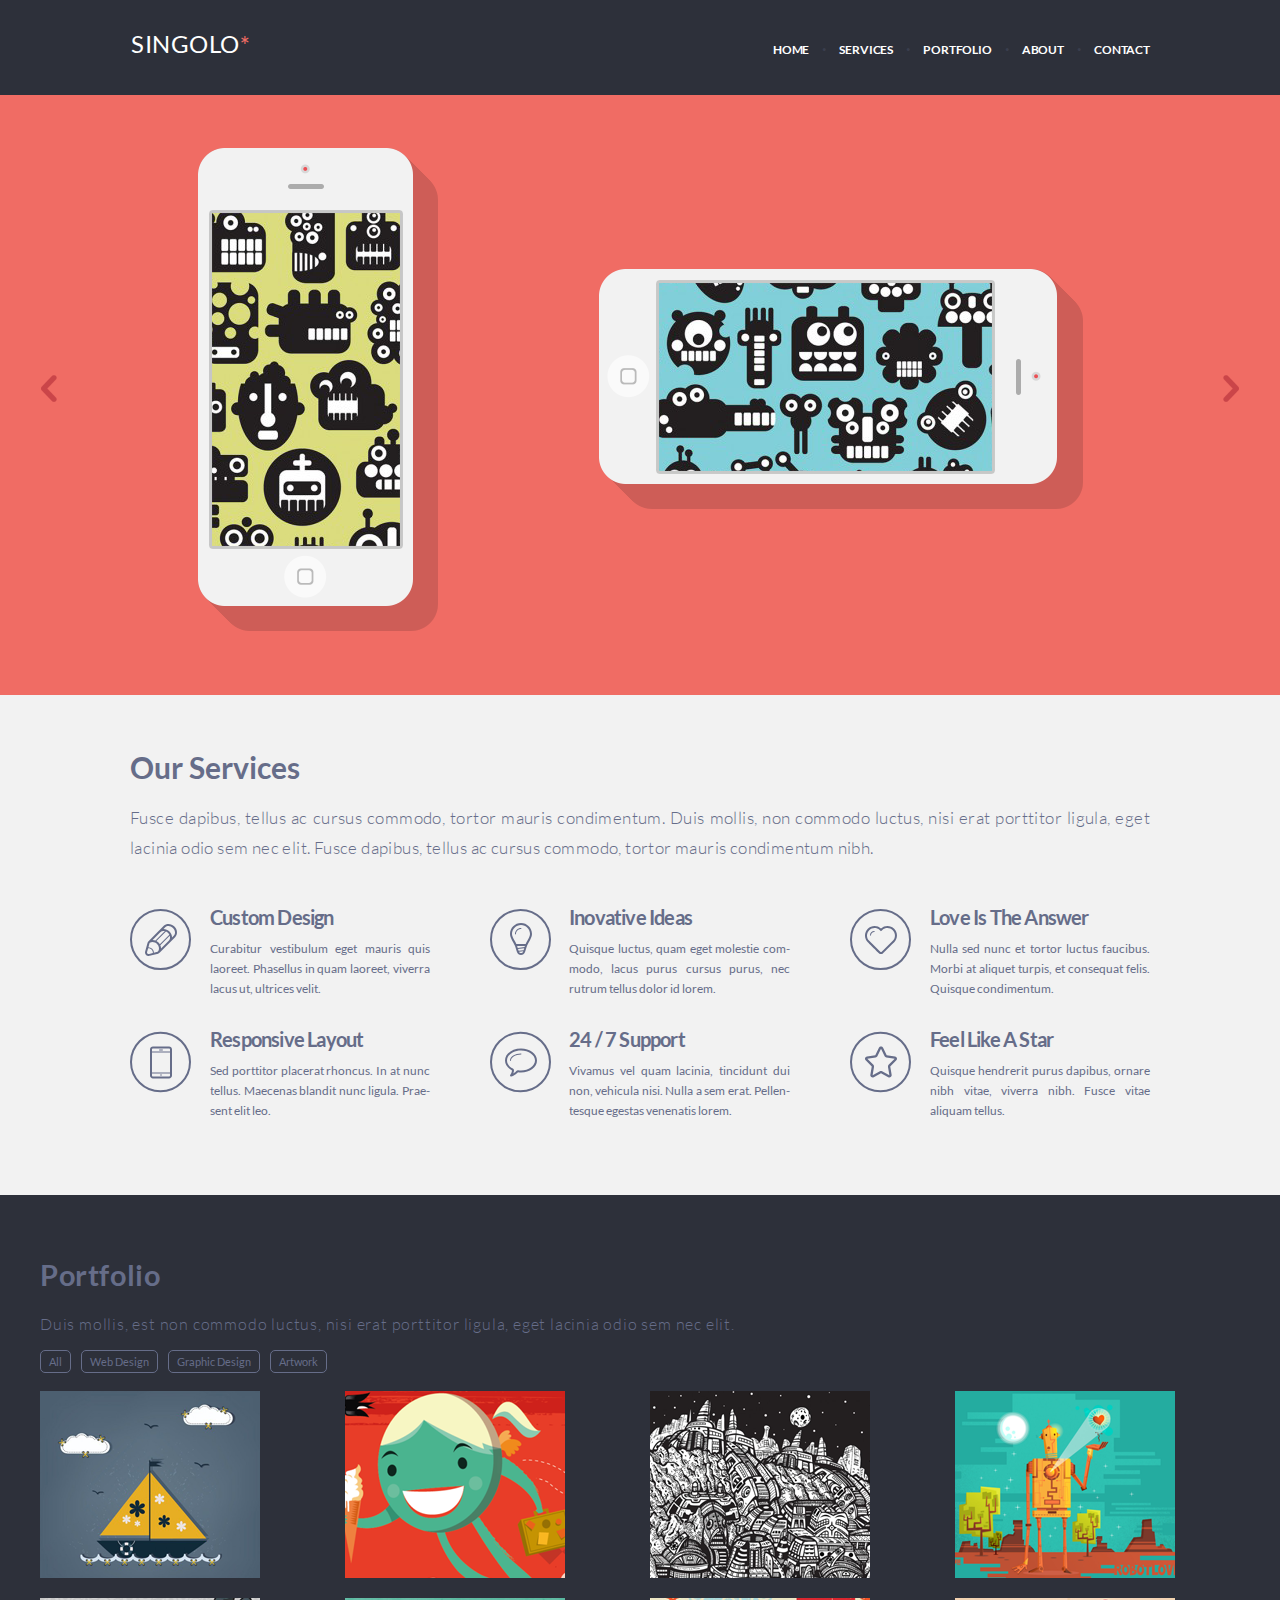
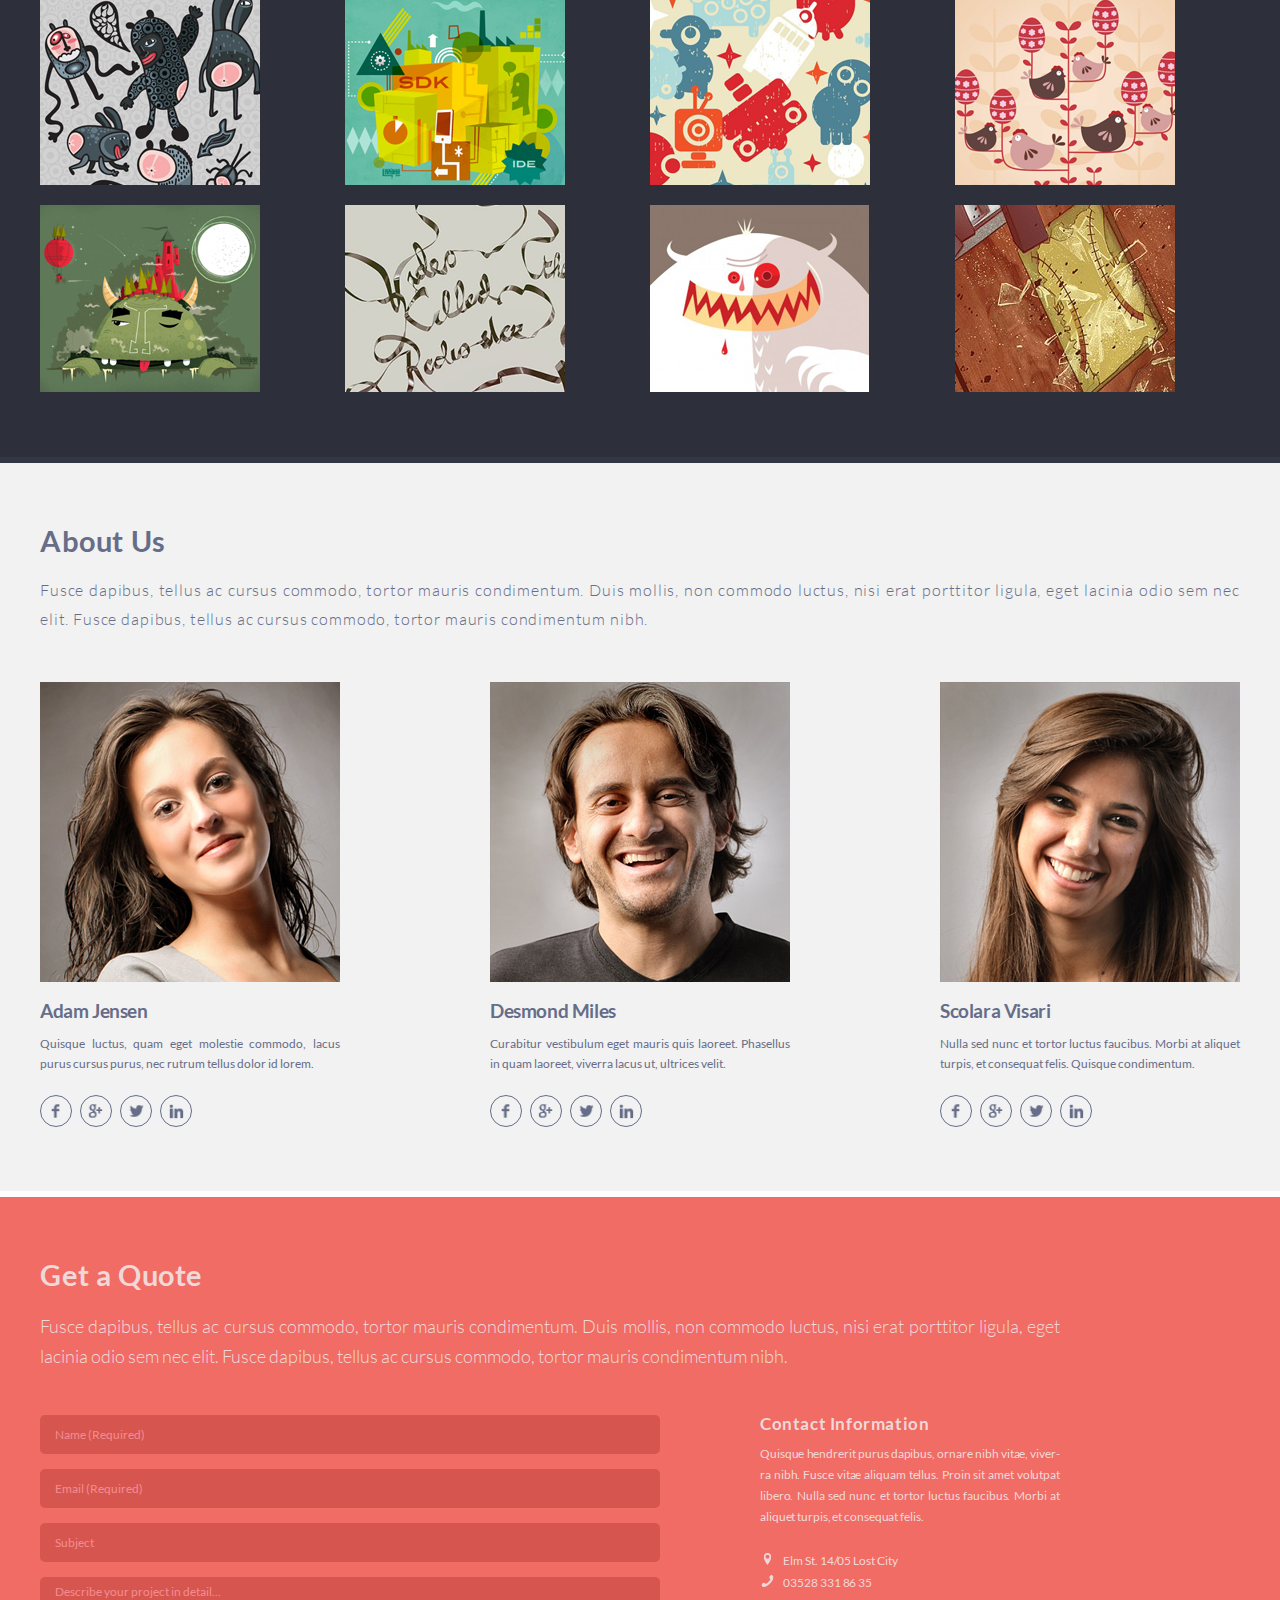
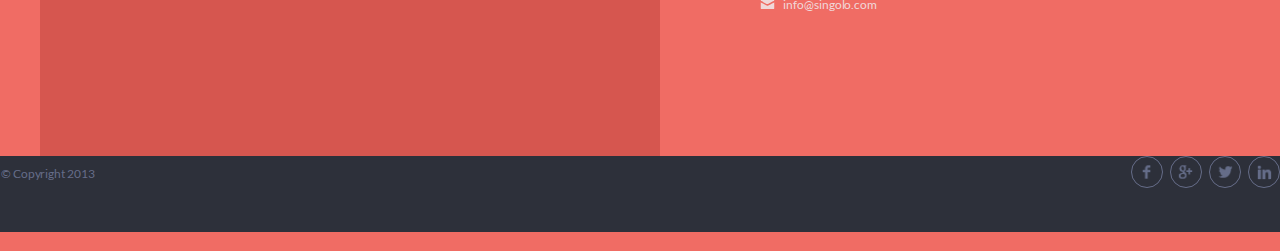
==== index.html @ b9f08bf6 "feat: combine all html and css files" ====
<!DOCTYPE html>
<html>
<head>
    <title>Singolo. Part 1</title>
    <link href="style.css" rel="stylesheet">
    <link href="fonts.css" rel="stylesheet">
</head>
<body>
<header class="header">
    <div class="wrapper">
        <h1 class="logo">Singolo<span>*</span></h1>
        <nav class="header__navigation">
            <ul class="menu">
                <li class="menu__item"><a href="#">home</a></li>
                <li class="menu__item"><a href="#">services</a></li>
                <li class="menu__item"><a href="#">portfolio</a></li>
                <li class="menu__item"><a href="#">about</a></li>
                <li class="menu__item"><a href="#">contact</a></li>
            </ul>
        </nav>
    </div>
</header>
<main class="main">
    <section class="slider">
        <div class="wrapper">
            <a href="#" class="arrow arrow_prev"></a>
            <img src="assets/images/vertical_phone.png" alt="Vertical phone" class="phone vertical">
            <img src="assets/images/horizontal_phone.png" alt="Horizontal phone" class="phone horizontal">
            <a href="#" class="arrow"></a>
        </div>
    </section>
    <section class="our-services">
        <div class="wrapper">
            <h1 class="our-services__header">
                our services
            </h1>
            <p class="our-services__description">
                Fusce dapibus, tellus ac cursus commodo, tortor mauris condimentum. Duis mollis, non commodo luctus,
                nisi
                erat porttitor ligula, eget lacinia odio sem nec elit. Fusce dapibus, tellus ac cursus commodo, tortor
                mauris condimentum nibh.
            </p>
            <div class="cards">
                <div class="layout-columns layout-columns_first-services">
                    <div class="card">
                        <img src="assets/images/pen.svg" alt="Pen" class="card__img">
                        <div class="card__text">
                            <h2 class="card__header">custom design</h2>
                            <p class="card__description">
                                Curabitur vestibulum eget mauris quis laoreet. Phasellus in quam laoreet, viverra lacus
                                ut, ultrices
                                velit.
                            </p>
                        </div>
                    </div>
                    <div class="card">
                        <img src="assets/images/lightbulb.svg" alt="Light Bulb" class="card__img">
                        <div class="card__text">
                            <h2 class="card__header">inovative ideas</h2>
                            <p class="card__description">
                                Quisque luctus, quam eget molestie com&shy;modo, lacus purus cursus purus, nec rutrum
                                tellus dolor id
                                lorem.
                            </p>
                        </div>
                    </div>
                    <div class="card">
                        <img src="assets/images/heart.svg" alt="Heart" class="card__img">
                        <div class="card__text">
                            <h2 class="card__header">love is the answer</h2>
                            <p class="card__description">
                                Nulla sed nunc et tortor luctus faucibus. Morbi at aliquet turpis, et consequat felis.
                                Quisque
                                condimentum.
                            </p>
                        </div>
                    </div>
                </div>
                <div class="layout-columns">
                    <div class="card">
                        <img src="assets/images/phone.svg" alt="Phone" class="card__img">
                        <div class="card__text">
                            <h2 class="card__header">responsive layout</h2>
                            <p class="card__description">
                                Sed porttitor placerat rhoncus. In at nunc tellus. Maecenas blandit nunc ligula. Prae&shy;
                                sent elit leo.
                            </p>
                        </div>
                    </div>
                    <div class="card">
                        <img src="assets/images/bubble.svg" alt="Bubble" class="card__img">
                        <div class="card__text">
                            <h2 class="card__header">24 / 7 support</h2>
                            <p class="card__description">
                                Vivamus vel quam lacinia, tincidunt dui non, vehicula nisi. Nulla a sem erat.
                                Pellen&shy;tesque egestas venenatis lorem.
                            </p>
                        </div>
                    </div>
                    <div class="card">
                        <img src="assets/images/star.svg" alt="Star" class="card__img">
                        <div class="card__text">
                            <h2 class="card__header">feel like a star</h2>
                            <p class="card__description">
                                Quisque hendrerit purus dapibus, ornare nibh vitae, viverra nibh. Fusce vitae
                                aliquam tellus.
                            </p>
                        </div>
                    </div>
                </div>
            </div>
        </div>
    </section>
    <section class="portfolio">
        <div class="wrapper">
            <h2 class="portfolio__header">
                portfolio
            </h2>
            <p class="portfolio__description">
                Duis mollis, est non commodo luctus, nisi erat porttitor ligula, eget lacinia odio sem nec elit.
            </p>
            <div class="portfolio__tags">
                <span class="tag">all</span>
                <span class="tag">web design</span>
                <span class="tag">graphic design</span>
                <span class="tag">artwork</span>
            </div>
            <div class="portfolio__image-rows">
                <img src="assets/images/ship.png" alt="Ship">
                <img src="assets/images/girl.png" alt="Girl">
                <img src="assets/images/city.png" alt="City">
                <img src="assets/images/robot.png" alt="Robot">
                <img src="assets/images/rabbits.png" alt="Rabbits">
                <img src="assets/images/ide.png" alt="IDE">
                <img src="assets/images/abstract.png" alt="Abstract">
                <img src="assets/images/hens.png" alt="Hens">
                <img src="assets/images/monster.png" alt="Monster">
                <img src="assets/images/words.png" alt="Words">
                <img src="assets/images/monster-with-teeth.png" alt="Monster with teeth">
                <img src="assets/images/window.png" alt="Window">
            </div>
        </div>
    </section>
    <section class="about-us">
        <div class="wrapper">
            <h2 class="about-us__header">
                about us
            </h2>
            <p class="about-us__description">
                Fusce dapibus, tellus ac cursus commodo, tortor mauris condimentum. Duis mollis, non commodo luctus,
                nisi erat porttitor ligula, eget lacinia odio sem nec elit. Fusce dapibus, tellus ac cursus commodo,
                tortor mauris condimentum nibh.
            </p>
            <div class="layout-columns layout-columns_about">
                <div class="card-person">
                    <img src="assets/images/face1.png" alt="Face">
                    <h3 class="card-person__name">
                        Adam Jensen
                    </h3>
                    <p class="card-person__description">
                        Quisque luctus, quam eget molestie commodo, lacus purus cursus purus, nec rutrum tellus dolor
                        id lorem.
                    </p>
                    <div class="social-networks">
                        <img src="assets/images/facebook.svg" alt="Facebook" class="social-networks__icon">
                        <img src="assets/images/google+.svg" alt="Google+" class="social-networks__icon">
                        <img src="assets/images/twitter.svg" alt="Twitter" class="social-networks__icon">
                        <img src="assets/images/linkedin.svg" alt="Linkedin" class="social-networks__icon">
                    </div>
                </div>
                <div class="card-person">
                    <img src="assets/images/face2.png" alt="Face">
                    <h3 class="card-person__name">
                        Desmond Miles
                    </h3>
                    <p class="card-person__description">
                        Curabitur vestibulum eget mauris quis laoreet. Phasellus in quam laoreet, viverra lacus
                        ut, ultrices velit.
                    </p>
                    <div class="social-networks">
                        <img src="assets/images/facebook.svg" alt="Facebook" class="social-networks__icon">
                        <img src="assets/images/google+.svg" alt="Google+" class="social-networks__icon">
                        <img src="assets/images/twitter.svg" alt="Twitter" class="social-networks__icon">
                        <img src="assets/images/linkedin.svg" alt="Linkedin" class="social-networks__icon">
                    </div>
                </div>
                <div class="card-person">
                    <img src="assets/images/face3.png" alt="Face">
                    <h3 class="card-person__name">
                        Scolara Visari
                    </h3>
                    <p class="card-person__description">
                        Nulla sed nunc et tortor luctus faucibus. Morbi at aliquet turpis, et consequat felis.
                        Quisque condimentum.
                    </p>
                    <div class="social-networks">
                        <img src="assets/images/facebook.svg" alt="Facebook" class="social-networks__icon">
                        <img src="assets/images/google+.svg" alt="Google+" class="social-networks__icon">
                        <img src="assets/images/twitter.svg" alt="Twitter" class="social-networks__icon">
                        <img src="assets/images/linkedin.svg" alt="Linkedin" class="social-networks__icon">
                    </div>
                </div>
            </div>
        </div>
    </section>

    <section class="get-a-quote">
        <div class="wrapper">
            <h2 class="get-a-quote__header">Get a Quote</h2>
            <p class="get-a-quote__description">
                Fusce dapibus, tellus ac cursus commodo, tortor mauris condimentum. Duis mollis, non commodo luctus,
                nisi erat porttitor ligula, eget lacinia odio sem nec elit. Fusce dapibus, tellus ac cursus commodo,
                tortor mauris condimentum nibh.
            </p>
            <div class="get-a-quote__content">
                <form class="get-a-quote__form" action="" method="get">
                    <input type="text" name="name" placeholder="Name (Required)" class="get-a-quote__input" required>
                    <input type="email" name="email" placeholder="Email (Required)" class="get-a-quote__input" required>
                    <input type="text" name="subject" placeholder="Subject" class="get-a-quote__input">
                    <textarea placeholder="Describe your project in detail..." rows="10" name="description"
                              class="get-a-quote__input get-a-quote_textarea"></textarea>
                </form>
                <section class="contact-information">
                    <h3 class="contact-information__header">
                        contact information
                    </h3>
                    <p class="contact-information__description">
                        Quisque hendrerit purus dapibus, ornare nibh vitae, viver&shy;ra nibh. Fusce vitae aliquam
                        tellus.
                        Proin sit amet volutpat libero. Nulla sed nunc et tortor luctus faucibus. Morbi at aliquet
                        turpis, et consequat felis.
                    </p>
                    <div class="contact-information__contacts">
                        <div class="contact">
                            <img src="assets/images/location.svg" alt="Location" height="12px" class="contact__icon">
                            <span class="contact__info">Elm St. 14/05 Lost City</span>
                        </div>
                        <div class="contact">
                            <img src="assets/images/phone_pink.svg" alt="Phone" height="12px" class="contact__icon">
                            <span class="contact__info">03528 331 86 35</span>
                        </div>
                        <div class="contact">
                            <img src="assets/images/mail.svg" alt="Mail" height="9px" class="contact__icon">
                            <span class="contact__info">info@singolo.com</span>
                        </div>
                    </div>
                </section>
            </div>
        </div>
    </section>
</main>
<footer class="footer">
    <div class="wrapper">
        <span class="footer__label">
            &copy; Copyright 2013
        </span>
        <div class="social-networks">
            <img src="assets/images/facebook.svg" alt="Facebook" class="social-networks__icon">
            <img src="assets/images/google+.svg" alt="Google+" class="social-networks__icon">
            <img src="assets/images/twitter.svg" alt="Twitter" class="social-networks__icon">
            <img src="assets/images/linkedin.svg" alt="Linkedin" class="social-networks__icon">
        </div>
    </div>
</footer>
</body>
</html>
---- style.css ----
html {
    font-size: 10px;
}

body {
    font-size: 1.6rem;
    font-family: 'Lato', sans-serif;
    margin: 0;
}

.header {
    position: absolute;
    display: flex;
    justify-content: center;
    width: 100%;
    top: 0;
    left: 0;
    background-color: #2d303a;
    font-weight: 700;
}

.header > .wrapper {
    width: 1020px;
    display: flex;
    flex-direction: row;
    justify-content: space-between;
    height: 95px;
    padding: 0 39px;
    letter-spacing: -0.015rem;
}

.header__navigation, .logo {
    display: flex;
    align-items: center;
    text-transform: uppercase;
    color: white;
}

.logo {
    font-weight: 500;
    font-size: 2.35rem;
    margin-bottom: 22px;
    margin-left: 1px;
    letter-spacing: 0.05rem;
}

.logo > span {
    color: #f06c64;
}

.menu {
    display: flex;
    flex-direction: row;
}

.menu__item {
    list-style-type: none;
    margin: 3px 0 0 30px;
    font-size: 1.2rem;
}

.menu__item:not(:first-child)::before {
    content: ".";
    position: absolute;
    bottom: 40px;
    font-size: 2rem;
    margin-left: -17px;
    color: #3a3e4d;
}

.menu__item > a {
    color: white;
    text-decoration: none;
}

.menu__item > a:hover {
    color: #f06c64;
}

.main {
    position: relative;
    top: 95px;
}

.slider {
    display: flex;
    align-items: center;
    height: 600px;
    background-color: #f06c64;
}

.slider > .wrapper {
    display: flex;
    justify-content: space-between;
    align-items: center;
    padding: 0 3rem;
    width: 100%;
}

.arrow {
    background: url('assets/images/right.png') no-repeat transparent;
    height: 4rem;
    width: 2.7rem;
    border: none;
}

.arrow:hover {
    filter: grayscale(60%);
}

.phone {
    margin-bottom: 12px;
}

.horizontal {
    margin-left: 22px;
}

.vertical {
    margin-left: 1px;
}

.arrow_prev {
    transform: rotateY(180deg);
}

.our-services {
    display: flex;
    justify-content: center;
    background-color: #f2f2f2;
    height: 500px;
}

.our-services > .wrapper {
    width: 1020px;
    padding: 34px 40px;
    color: #666d89;
}

.our-services__header {
    font-size: 3rem;
    text-transform: capitalize;
    margin-bottom: 18px;
}

.our-services__description {
    font-weight: 300;
    font-size: 1.7rem;
    letter-spacing: 0.04rem;
    line-height: 3rem;
    text-align: justify;
}

.layout-columns {
    display: flex;
    flex-direction: row;
    justify-content: space-between;
}

.layout-columns_first-services {
    margin-top: 2.5rem;
}

.card {
    display: flex;
    flex-direction: row;
    width: 300px;
}

.card__img {
    margin: 0 15px 20px 0;
}

.card__header {
    font-size: 2rem;
    text-transform: capitalize;
    letter-spacing: -0.08rem;
    margin: 16.6px 0 10px 3px;
}

.card__description {
    font-size: 1.2rem;
    line-height: 2rem;
    text-align: justify;
    margin: 10px 0 12px 3px;
}

.portfolio {
    background-color: #2d303a;
    color: #666d89;
    height: 862px;
    border-bottom: 6px solid #323746;
}

.portfolio > .wrapper, .about-us > .wrapper {
    padding: 42px 40px;
}

.portfolio__header {
    text-transform: capitalize;
    margin: 20px 0;
    letter-spacing: 0.06rem;
    font-size: 2.9rem;
}

.portfolio__description {
    margin-top: 22px;
    font-weight: 200;
    letter-spacing: 0.08rem;
}

.portfolio__tags {
    margin-bottom: 22px;
}

.tag {
    border: 0.1rem solid #666d89;
    border-radius: 5px;
    font-size: 1.1rem;
    text-transform: capitalize;
    padding: 4px 8px;
    margin-right: 7px;
    letter-spacing: 0.001rem;
    cursor: pointer;
}

.tag:hover {
    color: white;
}

.portfolio__image-rows {
    display: grid;
    grid-template-columns: 1fr 1fr 1fr 1fr;
    grid-gap: 20px;
}

.portfolio__image-rows > img:nth-child(n+13) {
    display: none;
}

.about-us {
    background-color: #f2f2f2;
    color: #666d89;
    height: 728px;
    border-bottom: 6px solid white;
}

.about-us__header {
    text-transform: capitalize;
    margin: 18px 0;
    letter-spacing: 0.06rem;
    font-size: 2.9rem;

}

.about-us__description {
    font-weight: 300;
    letter-spacing: 0.085rem;
    text-align: justify;
    line-height: 2.9rem;
}

.layout-columns_about {
    margin-top: 48px;
}

.card-person {
    max-width: 300px;
}

.card-person__name {
    margin-top: 15px;
    margin-bottom: 0;
    letter-spacing: -0.4px;
    white-space: nowrap;
    text-overflow: ellipsis;
    overflow: auto;
}

.card-person__description {
    font-size: 1.2rem;
    line-height: 2rem;
    text-align: justify;
    margin-bottom: 21px;
}

.social-networks__icon:not(:first-child) {
    margin-left: 5px;
}

.social-networks__icon {
    height: 20px;
    width: 20px;
    border: 1px solid #666d89;
    border-radius: 50%;
    padding: 5px;
    cursor: pointer;
}

.social-networks__icon:hover {
    color: white;
}

.get-a-quote {
    background-color: #f06c64;
    height: 534px;
    padding: 60px 0;
    color: #f0d8d9;
}

.get-a-quote > .wrapper {
    max-width: 1020px;
    margin: 0 40px;
    height: 100%;
}

.get-a-quote__header {
    margin-top: 0;
    margin-bottom: 19px;
    font-size: 2.9rem;
    letter-spacing: 0.05rem;
}

.get-a-quote__description {
    text-align: justify;
    font-weight: 300;
    line-height: 3rem;
    font-size: 1.8rem;
    margin-bottom: 44px;
}

.get-a-quote__content {
    display: flex;
    justify-content: space-between;
}

.get-a-quote__form {
    display: flex;
    flex-direction: column;
}

.get-a-quote__input {
    font-family: "Lato", sans-serif;
    width: 590px;
    height: 25px;
    background-color: #d6564f;
    border: 5px solid #d6564f;
    border-radius: 5px;
    margin-bottom: 15px;
    font-size: 1.2rem;
    padding: 2px 10px;
}

.get-a-quote__input::placeholder {
    color: #f48c8f;
}

.get-a-quote_textarea {
    height: 18.7rem;
    resize: none;
}

.contact-information__header {
    text-transform: capitalize;
    font-size: 1.7rem;
    line-height: 1.8rem;
    margin: 0;
    letter-spacing: 0.6px;
}

.contact-information__description {
    text-align: justify;
    font-weight: 400;
    width: 300px;
    font-size: 1.2rem;
    line-height: 2.1rem;
    letter-spacing: -0.1px;
    margin-top: 10px;
    margin-bottom: 22px;
}

.contact__info {
    font-weight: 400;
    font-size: 1.2rem;
    line-height: 2.1rem;
    margin-left: 5px;
    letter-spacing: -0.05px;
}

.contact__icon {
    width: 15px;
}

.footer {
    position: relative;
    height: 76px;
    background-color: #2d303a;
    bottom: 0;
}

.footer > .wrapper {
    display: flex;
    justify-content: space-between;
    align-items: center;
    color: #666d89;
    font-size: 1.2rem;
}

.footer__label {
    letter-spacing: -0.1px;
    margin-left: 1px;
}
---- fonts.css ----
@font-face {
    font-family: 'Lato';
    font-style: normal;
    font-weight: 400;
    src: url('/assets/fonts/lato-v16-latin-regular.eot'); /* IE9 Compat Modes */
    src: local('Lato Regular'), local('Lato-Regular'),
    url('assets/fonts/lato-v16-latin-regular.eot?#iefix') format('embedded-opentype'), /* IE6-IE8 */
    url('assets/fonts/lato-v16-latin-regular.woff2') format('woff2'), /* Super Modern Browsers */
    url('assets/fonts/lato-v16-latin-regular.woff') format('woff'), /* Modern Browsers */
    url('assets/fonts/lato-v16-latin-regular.ttf') format('truetype'), /* Safari, Android, iOS */
    url('assets/fonts/lato-v16-latin-regular.svg#Lato') format('svg'); /* Legacy iOS */
}

@font-face {
    font-family: 'Lato';
    font-style: normal;
    font-weight: 300;
    src: url('assets/fonts/lato-v16-latin-300.eot'); /* IE9 Compat Modes */
    src: local('Lato Light'), local('Lato-Light'),
    url('assets/fonts/lato-v16-latin-300.eot?#iefix') format('embedded-opentype'), /* IE6-IE8 */
    url('assets/fonts/lato-v16-latin-300.woff2') format('woff2'), /* Super Modern Browsers */
    url('assets/fonts/lato-v16-latin-300.woff') format('woff'), /* Modern Browsers */
    url('assets/fonts/lato-v16-latin-300.ttf') format('truetype'), /* Safari, Android, iOS */
    url('assets/fonts/lato-v16-latin-300.svg#Lato') format('svg'); /* Legacy iOS */
}

@font-face {
    font-family: 'Lato';
    font-style: normal;
    font-weight: 700;
    src: url('assets/fonts/lato-v16-latin-700.eot'); /* IE9 Compat Modes */
    src: local('Lato Bold'), local('Lato-Bold'),
    url('assets/fonts/lato-v16-latin-700.eot?#iefix') format('embedded-opentype'), /* IE6-IE8 */
    url('assets/fonts/lato-v16-latin-700.woff2') format('woff2'), /* Super Modern Browsers */
    url('assets/fonts/lato-v16-latin-700.woff') format('woff'), /* Modern Browsers */
    url('assets/fonts/lato-v16-latin-700.ttf') format('truetype'), /* Safari, Android, iOS */
    url('assets/fonts/lato-v16-latin-700.svg#Lato') format('svg'); /* Legacy iOS */
}
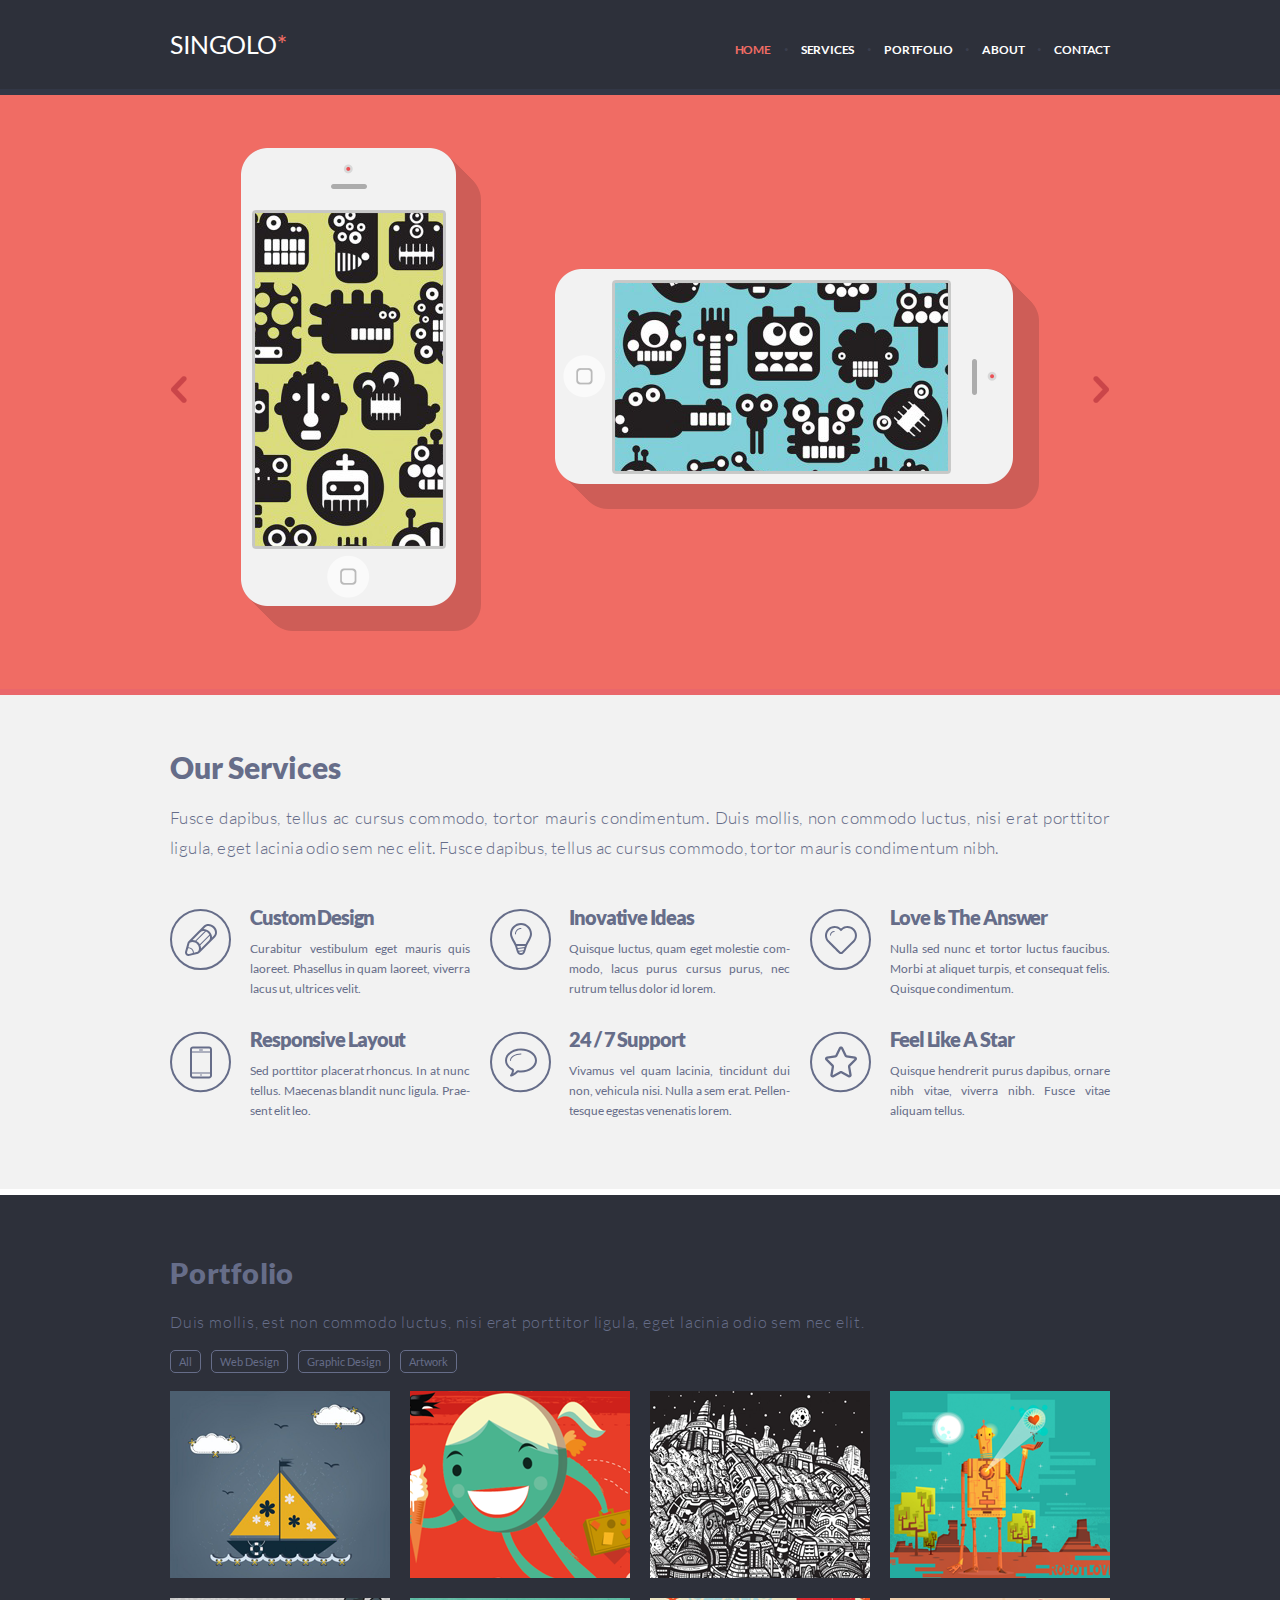
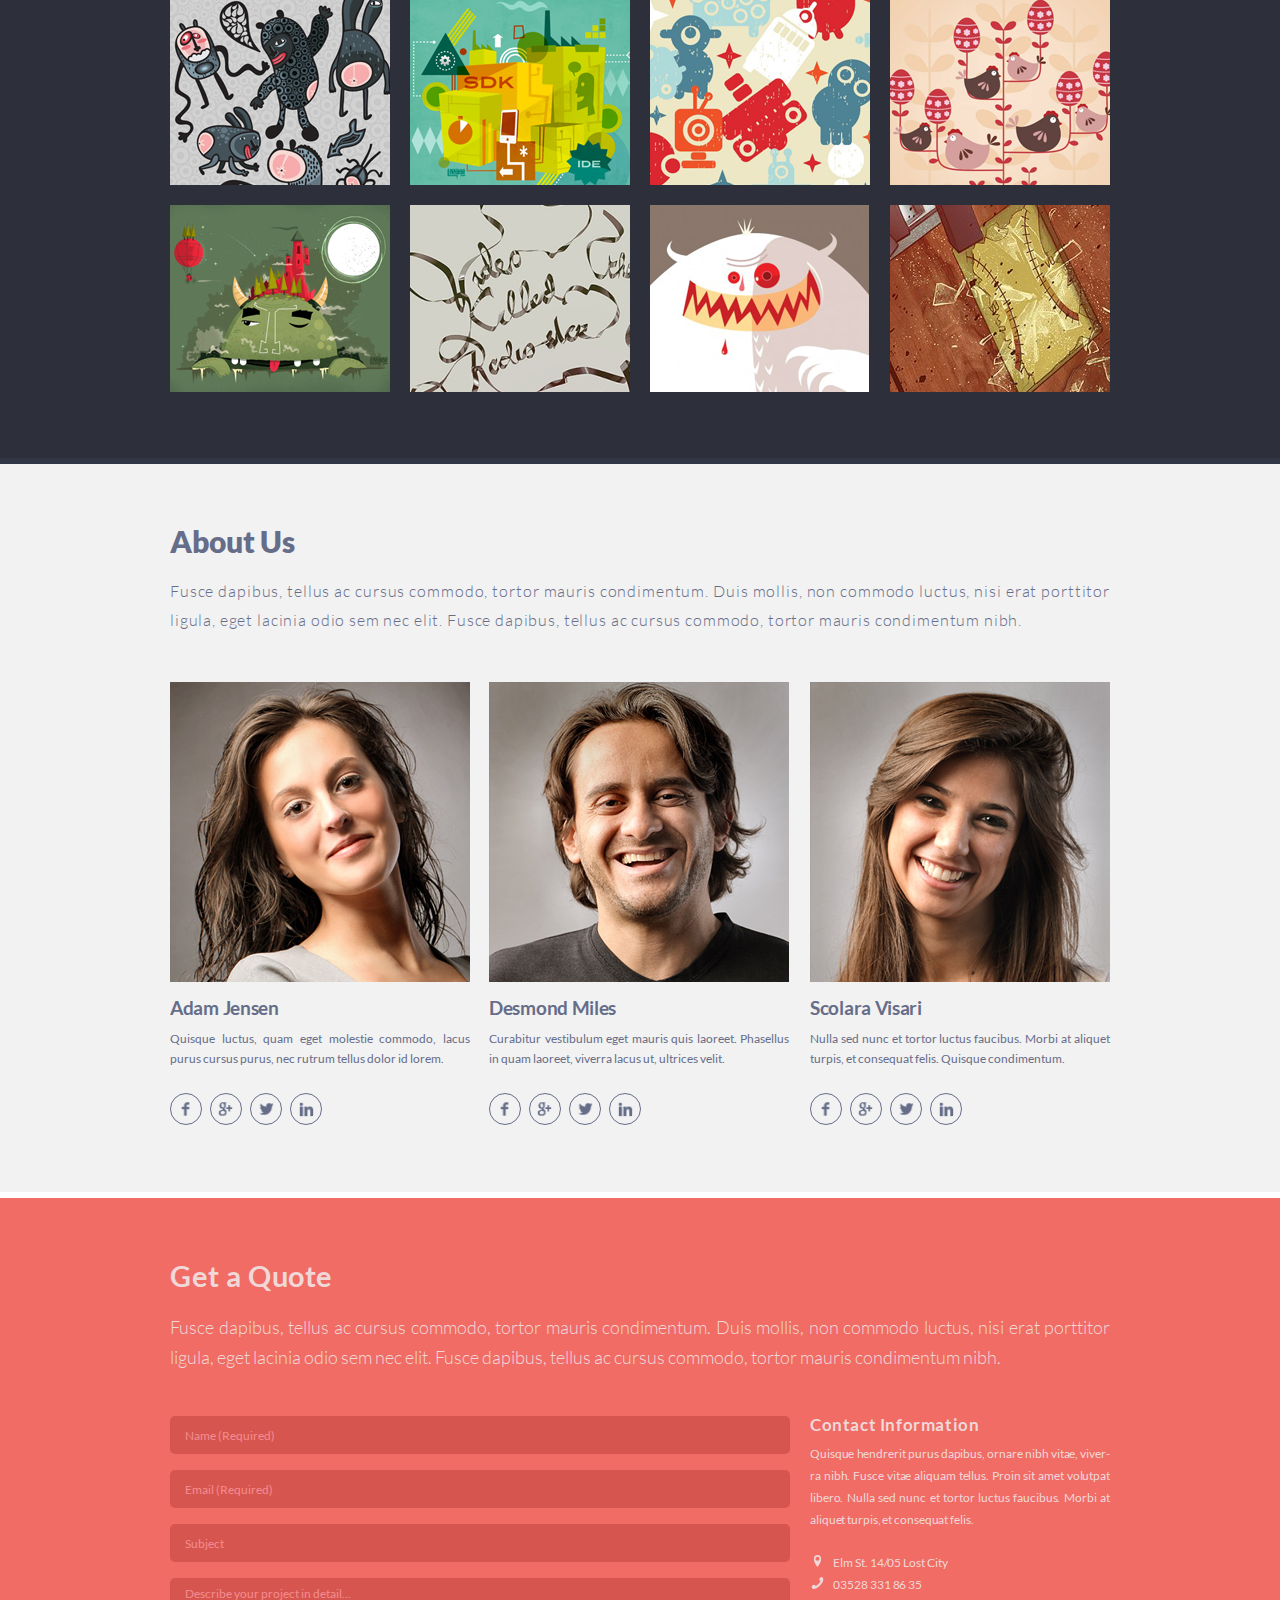
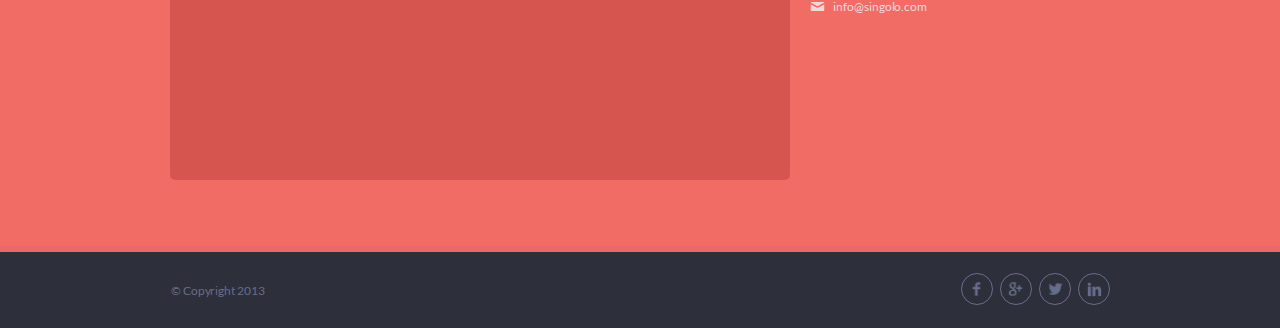
==== commit 9b251a3e: "refactor: css and html final files" ====
--- a/index.html
+++ b/index.html
@@ -11,7 +11,7 @@
         <h1 class="logo">Singolo<span>*</span></h1>
         <nav class="header__navigation">
             <ul class="menu">
-                <li class="menu__item"><a href="#">home</a></li>
+                <li class="menu__item menu__item_active"><a href="#">home</a></li>
                 <li class="menu__item"><a href="#">services</a></li>
                 <li class="menu__item"><a href="#">portfolio</a></li>
                 <li class="menu__item"><a href="#">about</a></li>
@@ -36,9 +36,8 @@
             </h1>
             <p class="our-services__description">
                 Fusce dapibus, tellus ac cursus commodo, tortor mauris condimentum. Duis mollis, non commodo luctus,
-                nisi
-                erat porttitor ligula, eget lacinia odio sem nec elit. Fusce dapibus, tellus ac cursus commodo, tortor
-                mauris condimentum nibh.
+                nisi erat porttitor ligula, eget lacinia odio sem nec elit. Fusce dapibus, tellus ac cursus commodo,
+                tortor mauris condimentum nibh.
             </p>
             <div class="cards">
                 <div class="layout-columns layout-columns_first-services">
--- a/style.css
+++ b/style.css
@@ -4,29 +4,34 @@
 
 body {
     font-size: 1.6rem;
-    font-family: 'Lato', sans-serif;
+    font-family: "Lato", sans-serif;
     margin: 0;
 }
 
+.wrapper {
+    max-width: 1020px;
+    margin: 0 auto;
+}
+
 .header {
-    position: absolute;
-    display: flex;
-    justify-content: center;
-    width: 100%;
-    top: 0;
-    left: 0;
     background-color: #2d303a;
     font-weight: 700;
+    min-width: 1020px;
+    border-bottom: 6px solid #323746;
+    min-height: 89px;
 }
 
 .header > .wrapper {
-    width: 1020px;
+    width: 940px;
+    min-height: 89px;
     display: flex;
     flex-direction: row;
     justify-content: space-between;
-    height: 95px;
-    padding: 0 39px;
     letter-spacing: -0.015rem;
+}
+
+.header > .wrapper > * {
+    padding-top: 6px;
 }
 
 .header__navigation, .logo {
@@ -38,10 +43,10 @@
 
 .logo {
     font-weight: 500;
-    font-size: 2.35rem;
+    font-size: 2.5rem;
+    line-height: 2.5rem;
     margin-bottom: 22px;
-    margin-left: 1px;
-    letter-spacing: 0.05rem;
+    letter-spacing: -0.05rem;
 }
 
 .logo > span {
@@ -55,15 +60,17 @@
 
 .menu__item {
     list-style-type: none;
-    margin: 3px 0 0 30px;
-    font-size: 1.2rem;
+    margin: 5px 0 0 30px;
+    font-size: 1.2rem;
+    letter-spacing: -0.2px;
+    line-height: 0.6rem;
 }
 
 .menu__item:not(:first-child)::before {
     content: ".";
     position: absolute;
-    bottom: 40px;
-    font-size: 2rem;
+    top: 40px;
+    font-size: 20px;
     margin-left: -17px;
     color: #3a3e4d;
 }
@@ -73,35 +80,34 @@
     text-decoration: none;
 }
 
+.menu__item_active > a {
+    color: #f06c64;
+}
+
 .menu__item > a:hover {
     color: #f06c64;
 }
 
-.main {
-    position: relative;
-    top: 95px;
-}
-
 .slider {
-    display: flex;
-    align-items: center;
-    height: 600px;
+    min-height: 594px;
     background-color: #f06c64;
+    border-bottom: 6px solid #ea676b;
 }
 
 .slider > .wrapper {
     display: flex;
     justify-content: space-between;
     align-items: center;
+    width: 960px;
     padding: 0 3rem;
-    width: 100%;
+    min-height: 594px;
 }
 
 .arrow {
-    background: url('assets/images/right.png') no-repeat transparent;
+    background: url("assets/images/right.png") no-repeat transparent;
     height: 4rem;
     width: 2.7rem;
-    border: none;
+    margin-top: 7px;
 }
 
 .arrow:hover {
@@ -109,15 +115,11 @@
 }
 
 .phone {
-    margin-bottom: 12px;
+    margin-bottom: 6px;
 }
 
 .horizontal {
-    margin-left: 22px;
-}
-
-.vertical {
-    margin-left: 1px;
+    margin-left: 20px;
 }
 
 .arrow_prev {
@@ -128,12 +130,13 @@
     display: flex;
     justify-content: center;
     background-color: #f2f2f2;
-    height: 500px;
+    min-height: 494px;
+    border-bottom: 6px solid white;
 }
 
 .our-services > .wrapper {
-    width: 1020px;
-    padding: 34px 40px;
+    width: 940px;
+    padding: 34px 0;
     color: #666d89;
 }
 
@@ -141,6 +144,8 @@
     font-size: 3rem;
     text-transform: capitalize;
     margin-bottom: 18px;
+    font-weight: 900;
+    letter-spacing: -0.02rem;
 }
 
 .our-services__description {
@@ -174,8 +179,9 @@
 .card__header {
     font-size: 2rem;
     text-transform: capitalize;
-    letter-spacing: -0.08rem;
+    letter-spacing: -0.11rem;
     margin: 16.6px 0 10px 3px;
+    font-weight: 900;
 }
 
 .card__description {
@@ -188,23 +194,25 @@
 .portfolio {
     background-color: #2d303a;
     color: #666d89;
-    height: 862px;
+    min-height: 863px;
     border-bottom: 6px solid #323746;
 }
 
-.portfolio > .wrapper, .about-us > .wrapper {
-    padding: 42px 40px;
+.portfolio > .wrapper {
+    width: 940px;
+    padding: 40px 0;
 }
 
 .portfolio__header {
     text-transform: capitalize;
     margin: 20px 0;
-    letter-spacing: 0.06rem;
+    letter-spacing: 0.03rem;
     font-size: 2.9rem;
+    font-weight: 900;
 }
 
 .portfolio__description {
-    margin-top: 22px;
+    margin: 22px 0 18px;
     font-weight: 200;
     letter-spacing: 0.08rem;
 }
@@ -241,16 +249,21 @@
 .about-us {
     background-color: #f2f2f2;
     color: #666d89;
-    height: 728px;
+    min-height: 728px;
     border-bottom: 6px solid white;
 }
 
+.about-us > .wrapper {
+    width: 940px;
+    padding: 43px 0;
+}
+
 .about-us__header {
     text-transform: capitalize;
-    margin: 18px 0;
-    letter-spacing: 0.06rem;
-    font-size: 2.9rem;
-
+    margin: 16px 0 18px 0;
+    letter-spacing: -0.01rem;
+    font-size: 3rem;
+    font-weight: 900;
 }
 
 .about-us__description {
@@ -261,17 +274,20 @@
 }
 
 .layout-columns_about {
-    margin-top: 48px;
+    margin-top: 47px;
 }
 
 .card-person {
     max-width: 300px;
 }
 
+.card-person:nth-child(2) {
+    margin-right: 2px;
+}
+
 .card-person__name {
-    margin-top: 15px;
-    margin-bottom: 0;
-    letter-spacing: -0.4px;
+    margin: 12px 0 0;
+    letter-spacing: -0.3px;
     white-space: nowrap;
     text-overflow: ellipsis;
     overflow: auto;
@@ -281,7 +297,7 @@
     font-size: 1.2rem;
     line-height: 2rem;
     text-align: justify;
-    margin-bottom: 21px;
+    margin: 10px 0 24px;
 }
 
 .social-networks__icon:not(:first-child) {
@@ -297,26 +313,19 @@
     cursor: pointer;
 }
 
-.social-networks__icon:hover {
-    color: white;
-}
-
 .get-a-quote {
     background-color: #f06c64;
-    height: 534px;
-    padding: 60px 0;
+    padding: 60px 0 50px;
     color: #f0d8d9;
+    border-bottom: 6px solid #ea676b;
 }
 
 .get-a-quote > .wrapper {
-    max-width: 1020px;
-    margin: 0 40px;
-    height: 100%;
+    width: 940px;
 }
 
 .get-a-quote__header {
-    margin-top: 0;
-    margin-bottom: 19px;
+    margin: 0 0 19px;
     font-size: 2.9rem;
     letter-spacing: 0.05rem;
 }
@@ -342,13 +351,13 @@
 .get-a-quote__input {
     font-family: "Lato", sans-serif;
     width: 590px;
-    height: 25px;
+    height: 23px;
     background-color: #d6564f;
     border: 5px solid #d6564f;
     border-radius: 5px;
-    margin-bottom: 15px;
-    font-size: 1.2rem;
-    padding: 2px 10px;
+    margin-bottom: 16px;
+    font-size: 1.2rem;
+    padding: 2.5px 10px;
 }
 
 .get-a-quote__input::placeholder {
@@ -363,9 +372,9 @@
 .contact-information__header {
     text-transform: capitalize;
     font-size: 1.7rem;
-    line-height: 1.8rem;
+    line-height: 1.7rem;
     margin: 0;
-    letter-spacing: 0.6px;
+    letter-spacing: 0.06rem;
 }
 
 .contact-information__description {
@@ -373,10 +382,13 @@
     font-weight: 400;
     width: 300px;
     font-size: 1.2rem;
-    line-height: 2.1rem;
+    line-height: 2.2rem;
     letter-spacing: -0.1px;
-    margin-top: 10px;
-    margin-bottom: 22px;
+    margin: 10px 0 20px;
+}
+
+.contact__icon {
+    width: 15px;
 }
 
 .contact__info {
@@ -387,15 +399,9 @@
     letter-spacing: -0.05px;
 }
 
-.contact__icon {
-    width: 15px;
-}
-
 .footer {
-    position: relative;
     height: 76px;
     background-color: #2d303a;
-    bottom: 0;
 }
 
 .footer > .wrapper {
@@ -404,6 +410,8 @@
     align-items: center;
     color: #666d89;
     font-size: 1.2rem;
+    height: 100%;
+    width: 940px;
 }
 
 .footer__label {
--- a/fonts.css
+++ b/fonts.css
@@ -36,3 +36,16 @@
     url('assets/fonts/lato-v16-latin-700.ttf') format('truetype'), /* Safari, Android, iOS */
     url('assets/fonts/lato-v16-latin-700.svg#Lato') format('svg'); /* Legacy iOS */
 }
+
+@font-face {
+    font-family: 'Lato';
+    font-style: normal;
+    font-weight: 900;
+    src: url('assets/fonts/lato-v16-latin-900.eot'); /* IE9 Compat Modes */
+    src: local('Lato Black'), local('Lato-Black'),
+    url('assets/fonts/lato-v16-latin-900.eot?#iefix') format('embedded-opentype'), /* IE6-IE8 */
+    url('assets/fonts/lato-v16-latin-900.woff2') format('woff2'), /* Super Modern Browsers */
+    url('assets/fonts/lato-v16-latin-900.woff') format('woff'), /* Modern Browsers */
+    url('assets/fonts/lato-v16-latin-900.ttf') format('truetype'), /* Safari, Android, iOS */
+    url('assets/fonts/lato-v16-latin-900.svg#Lato') format('svg'); /* Legacy iOS */
+}
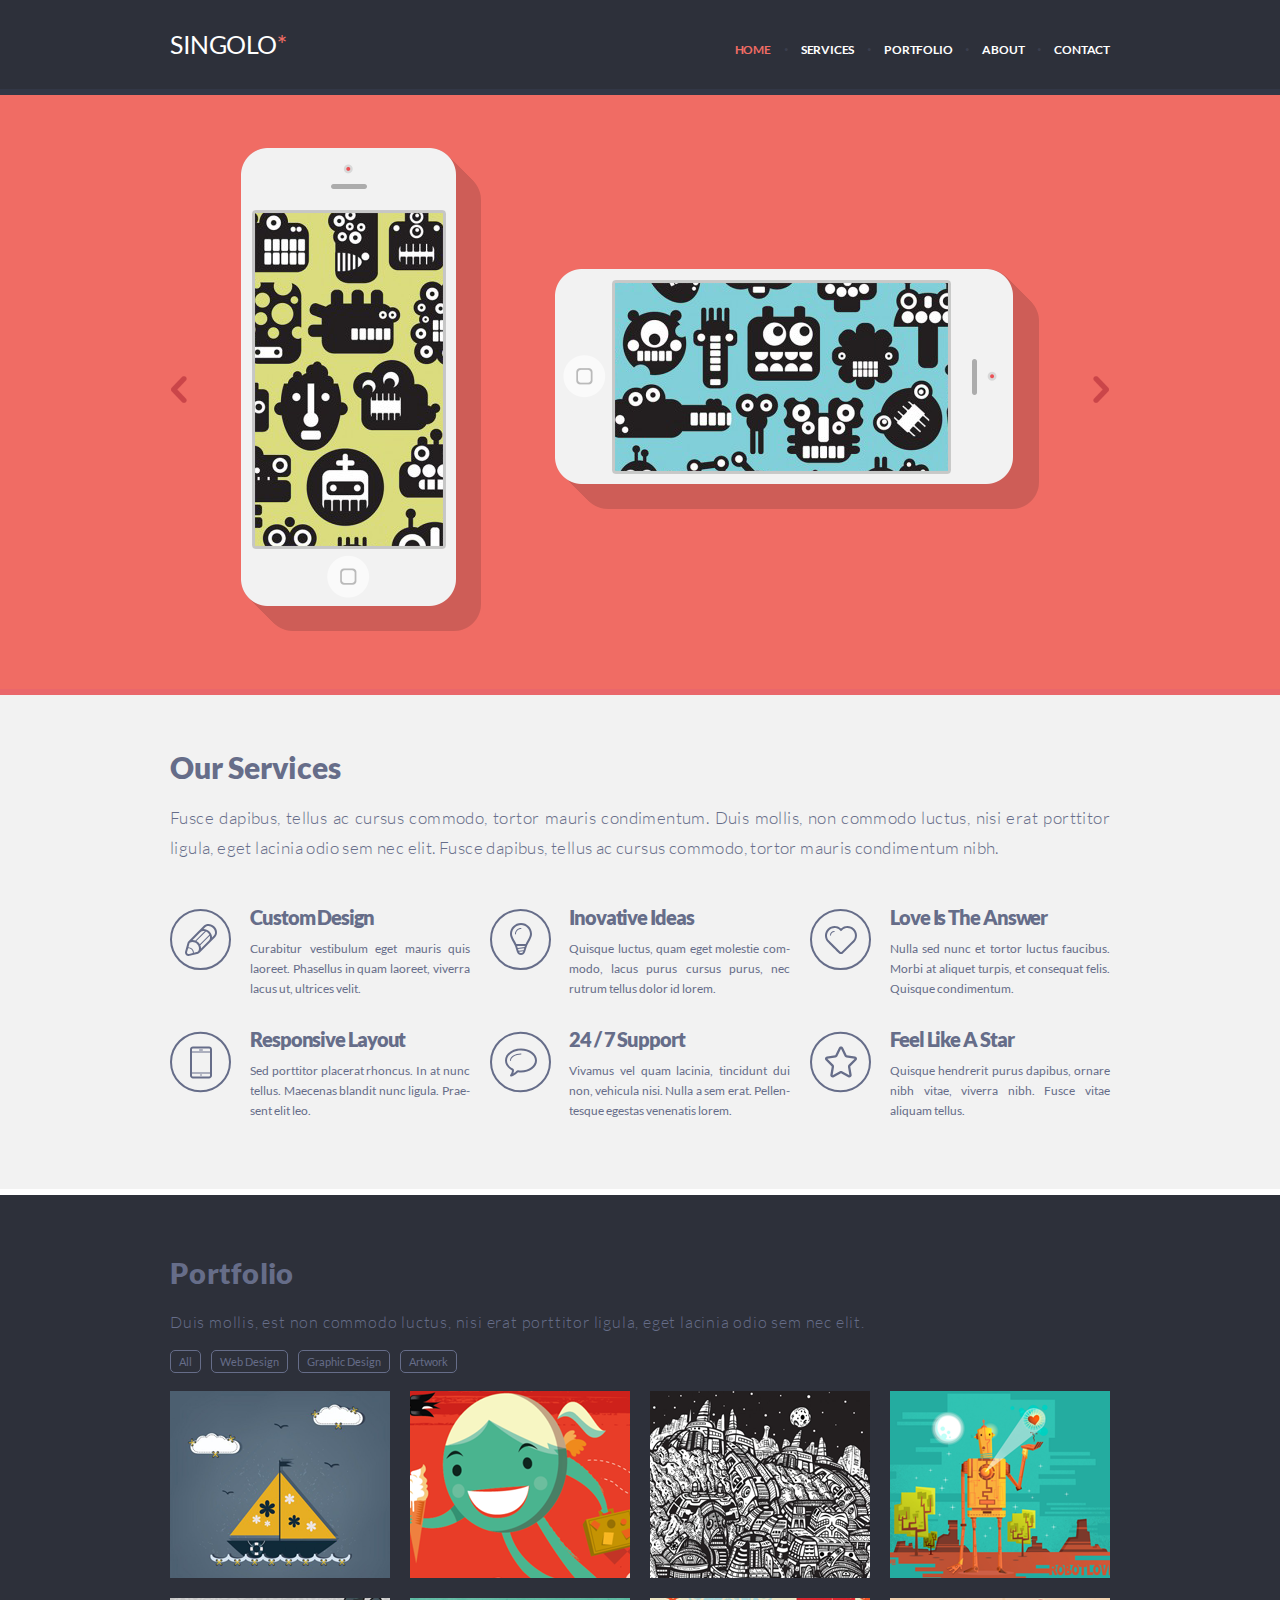
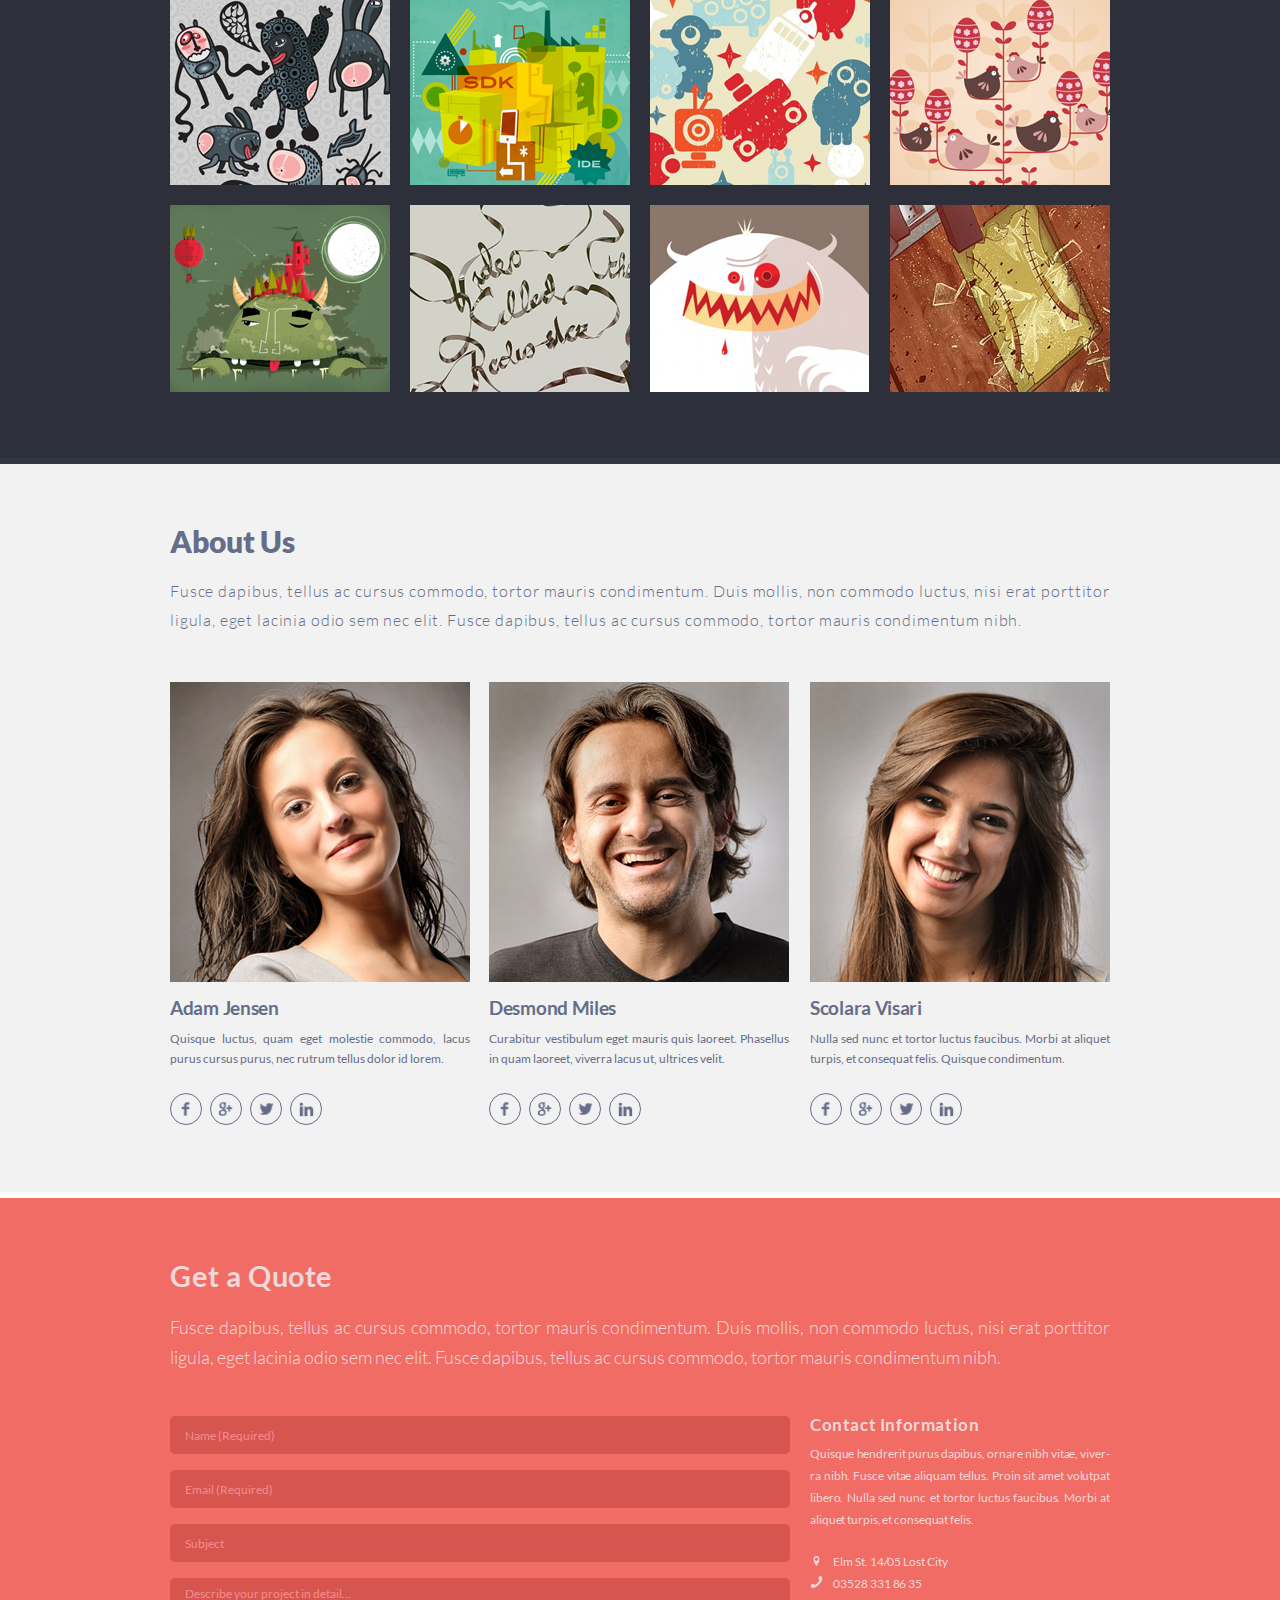
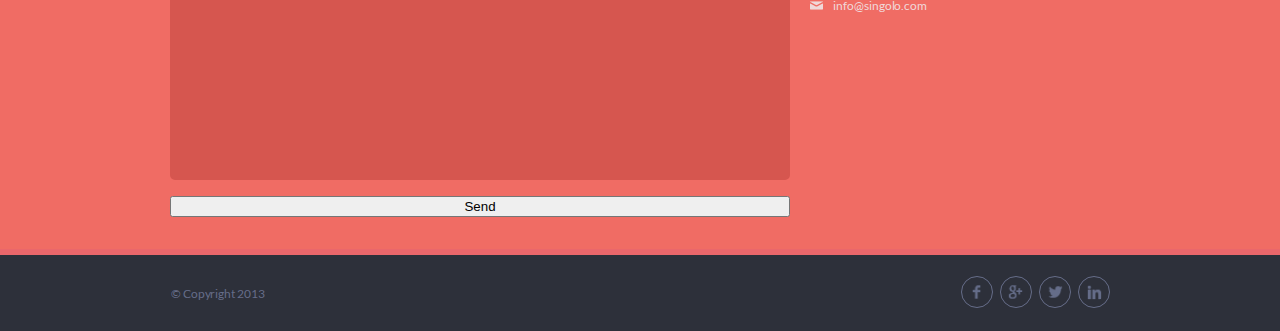
==== commit cb960654: "feature: add submit button and tel" ====
--- a/index.html
+++ b/index.html
@@ -218,6 +218,7 @@
                     <input type="text" name="subject" placeholder="Subject" class="get-a-quote__input">
                     <textarea placeholder="Describe your project in detail..." rows="10" name="description"
                               class="get-a-quote__input get-a-quote_textarea"></textarea>
+                    <input type="submit" value="Send">
                 </form>
                 <section class="contact-information">
                     <h3 class="contact-information__header">
@@ -231,12 +232,12 @@
                     </p>
                     <div class="contact-information__contacts">
                         <div class="contact">
-                            <img src="assets/images/location.svg" alt="Location" height="12px" class="contact__icon">
+                            <img src="assets/images/location.svg" alt="Location" height="10px" class="contact__icon">
                             <span class="contact__info">Elm St. 14/05 Lost City</span>
                         </div>
                         <div class="contact">
                             <img src="assets/images/phone_pink.svg" alt="Phone" height="12px" class="contact__icon">
-                            <span class="contact__info">03528 331 86 35</span>
+                            <a href="tel:03528 331 86 35" class="contact__info">03528 331 86 35</a>
                         </div>
                         <div class="contact">
                             <img src="assets/images/mail.svg" alt="Mail" height="9px" class="contact__icon">
--- a/style.css
+++ b/style.css
@@ -315,7 +315,7 @@
 
 .get-a-quote {
     background-color: #f06c64;
-    padding: 60px 0 50px;
+    padding: 60px 0 32px;
     color: #f0d8d9;
     border-bottom: 6px solid #ea676b;
 }
@@ -388,15 +388,21 @@
 }
 
 .contact__icon {
-    width: 15px;
+    width: 13px;
+}
+
+.contact {
+    line-height: 1.5rem;
 }
 
 .contact__info {
     font-weight: 400;
     font-size: 1.2rem;
-    line-height: 2.1rem;
-    margin-left: 5px;
+    line-height: 2.2rem;
+    margin-left: 7px;
     letter-spacing: -0.05px;
+    color: #f0d8d9;
+    text-decoration: none;
 }
 
 .footer {
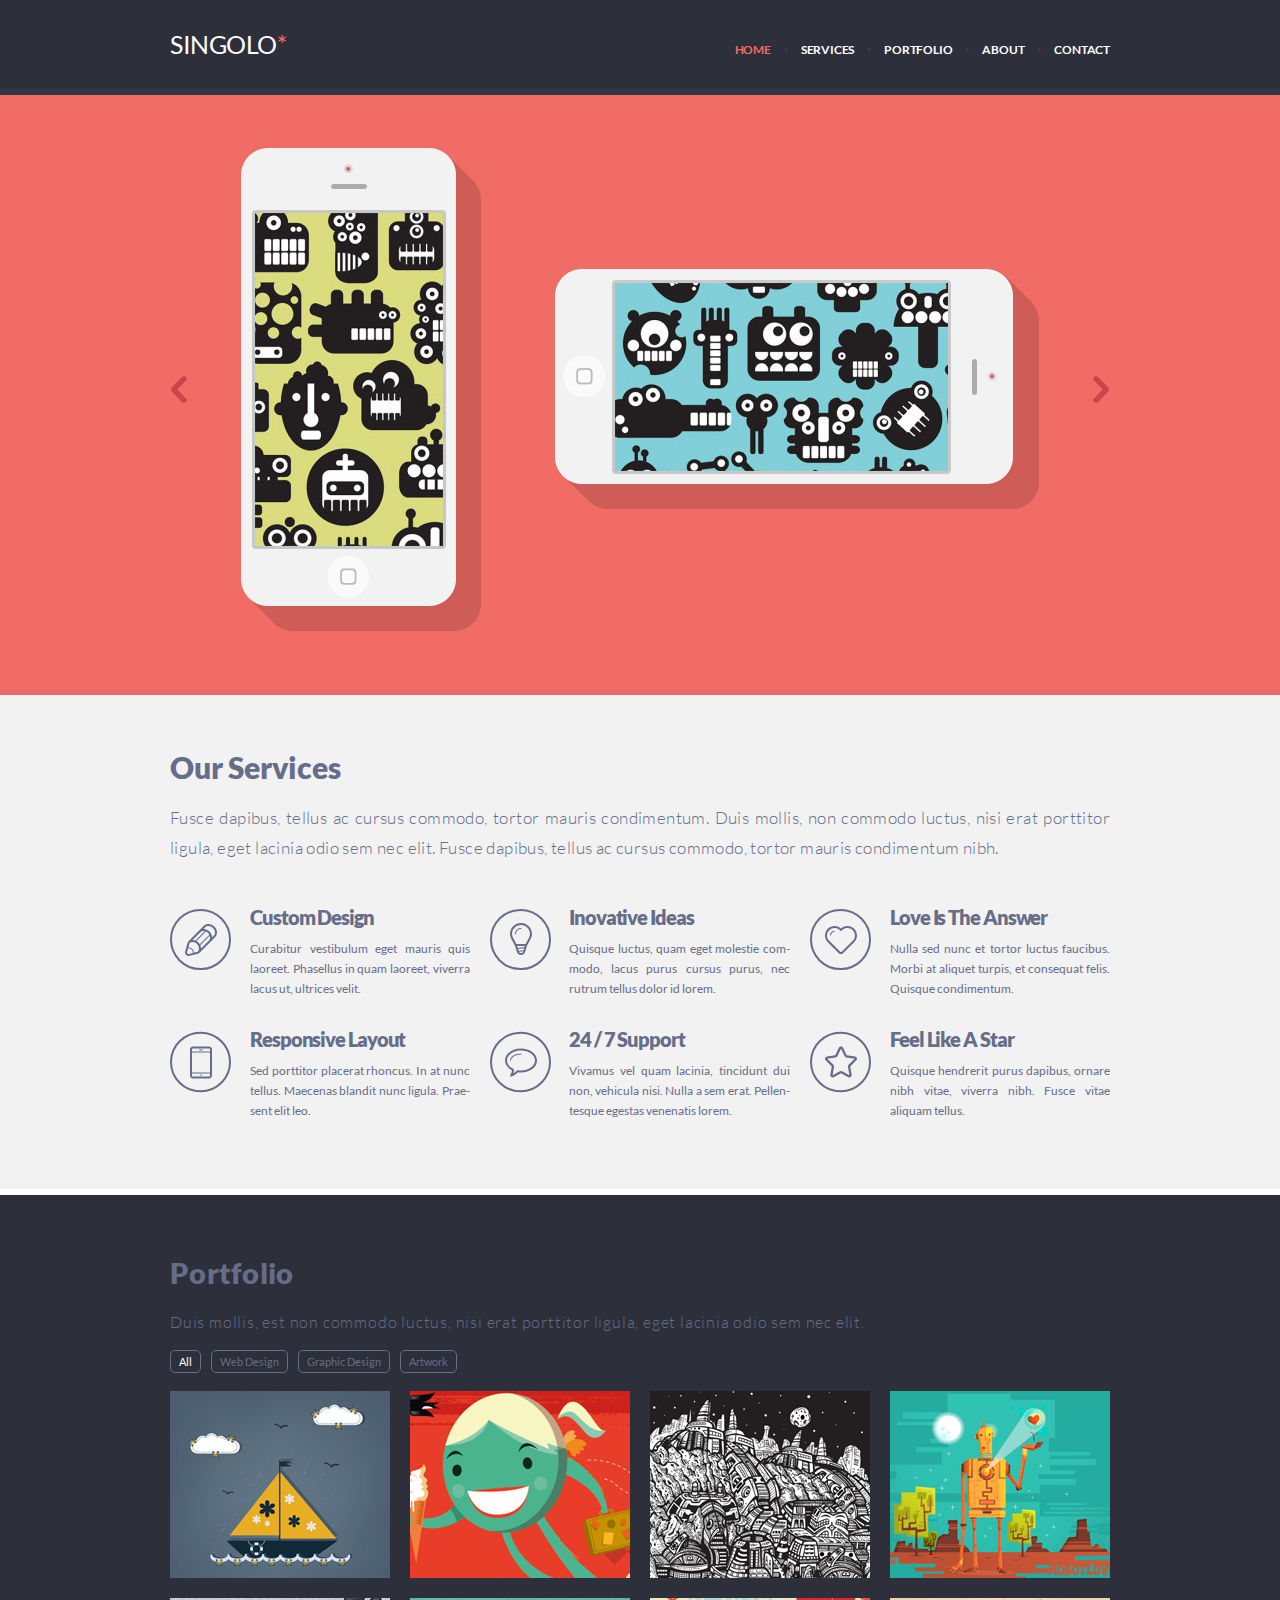
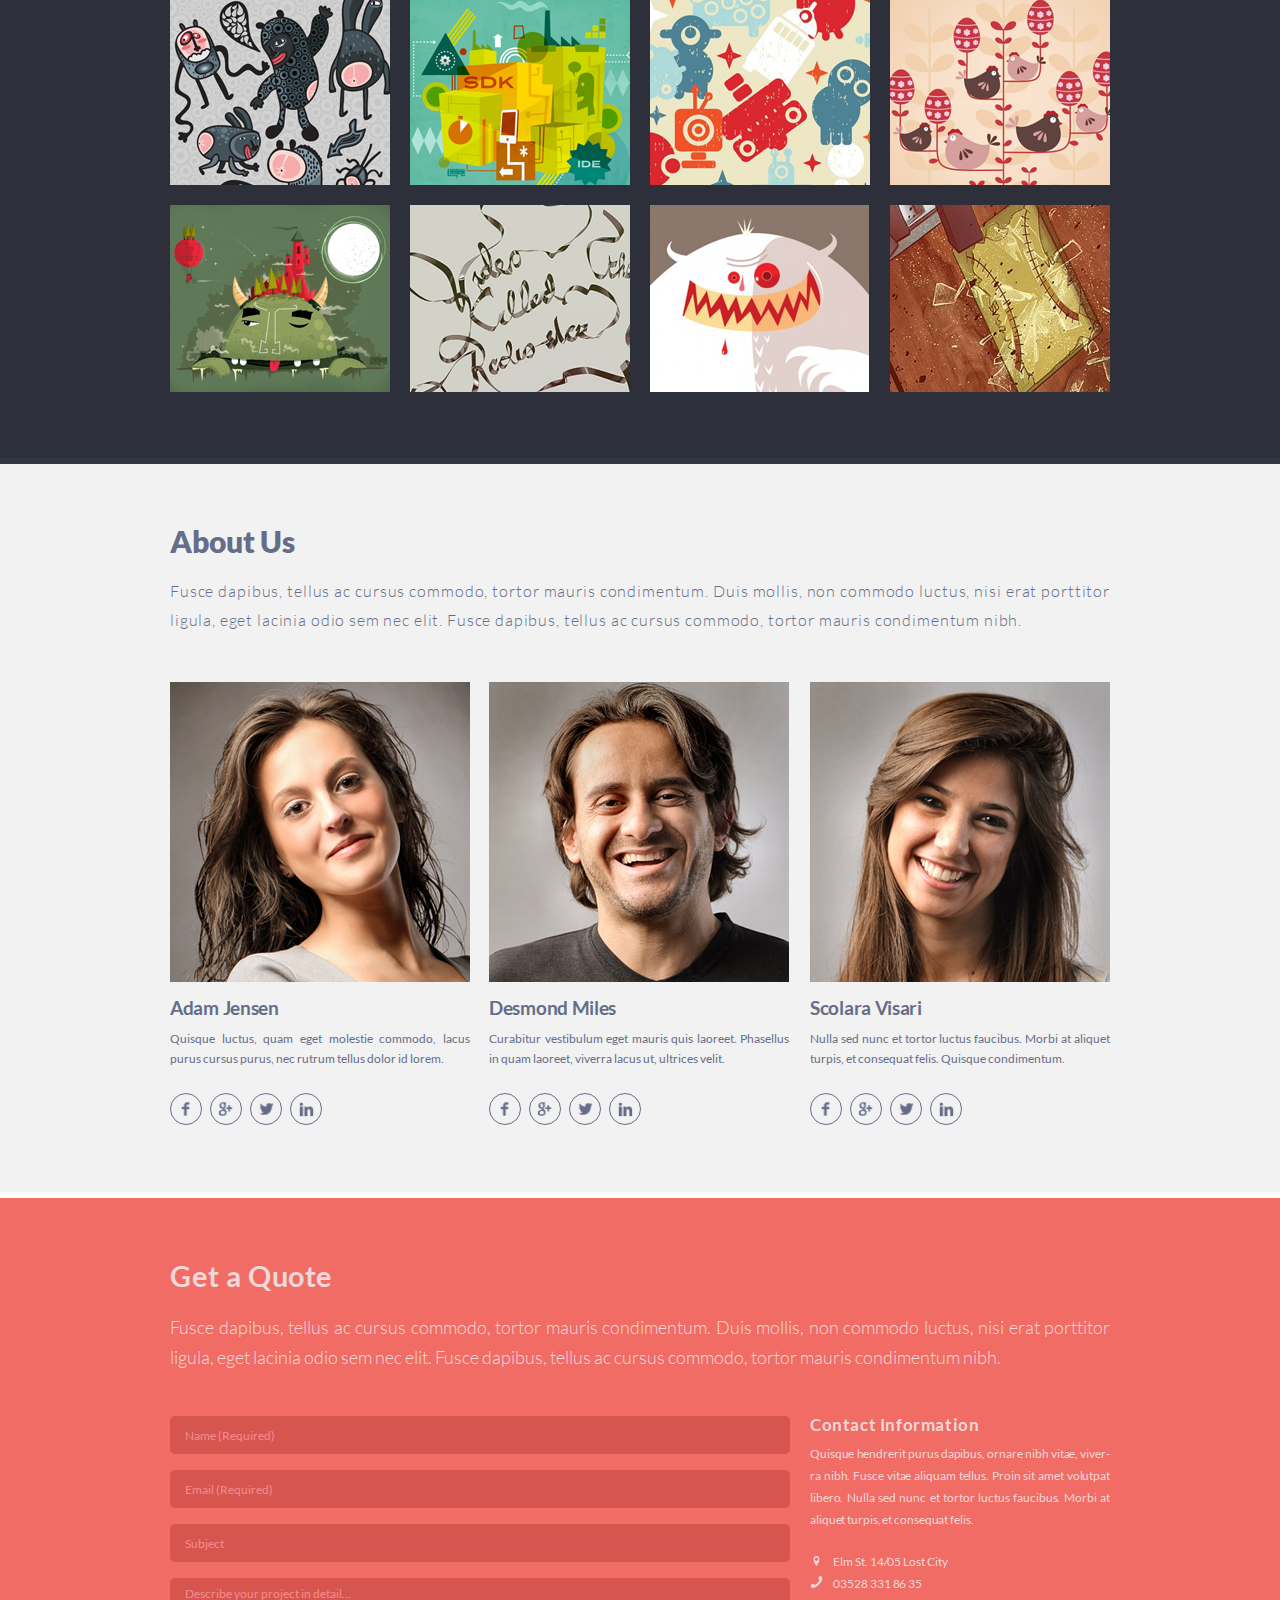
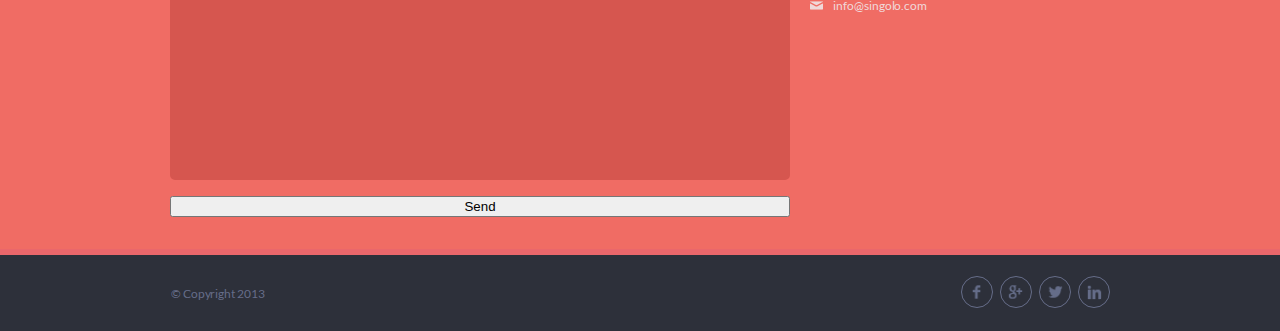
==== commit db79d76f: "feature: add active tag" ====
--- a/index.html
+++ b/index.html
@@ -119,7 +119,7 @@
                 Duis mollis, est non commodo luctus, nisi erat porttitor ligula, eget lacinia odio sem nec elit.
             </p>
             <div class="portfolio__tags">
-                <span class="tag">all</span>
+                <span class="tag tag_active">all</span>
                 <span class="tag">web design</span>
                 <span class="tag">graphic design</span>
                 <span class="tag">artwork</span>
--- a/style.css
+++ b/style.css
@@ -232,7 +232,7 @@
     cursor: pointer;
 }
 
-.tag:hover {
+.tag:hover, .tag_active {
     color: white;
 }
 
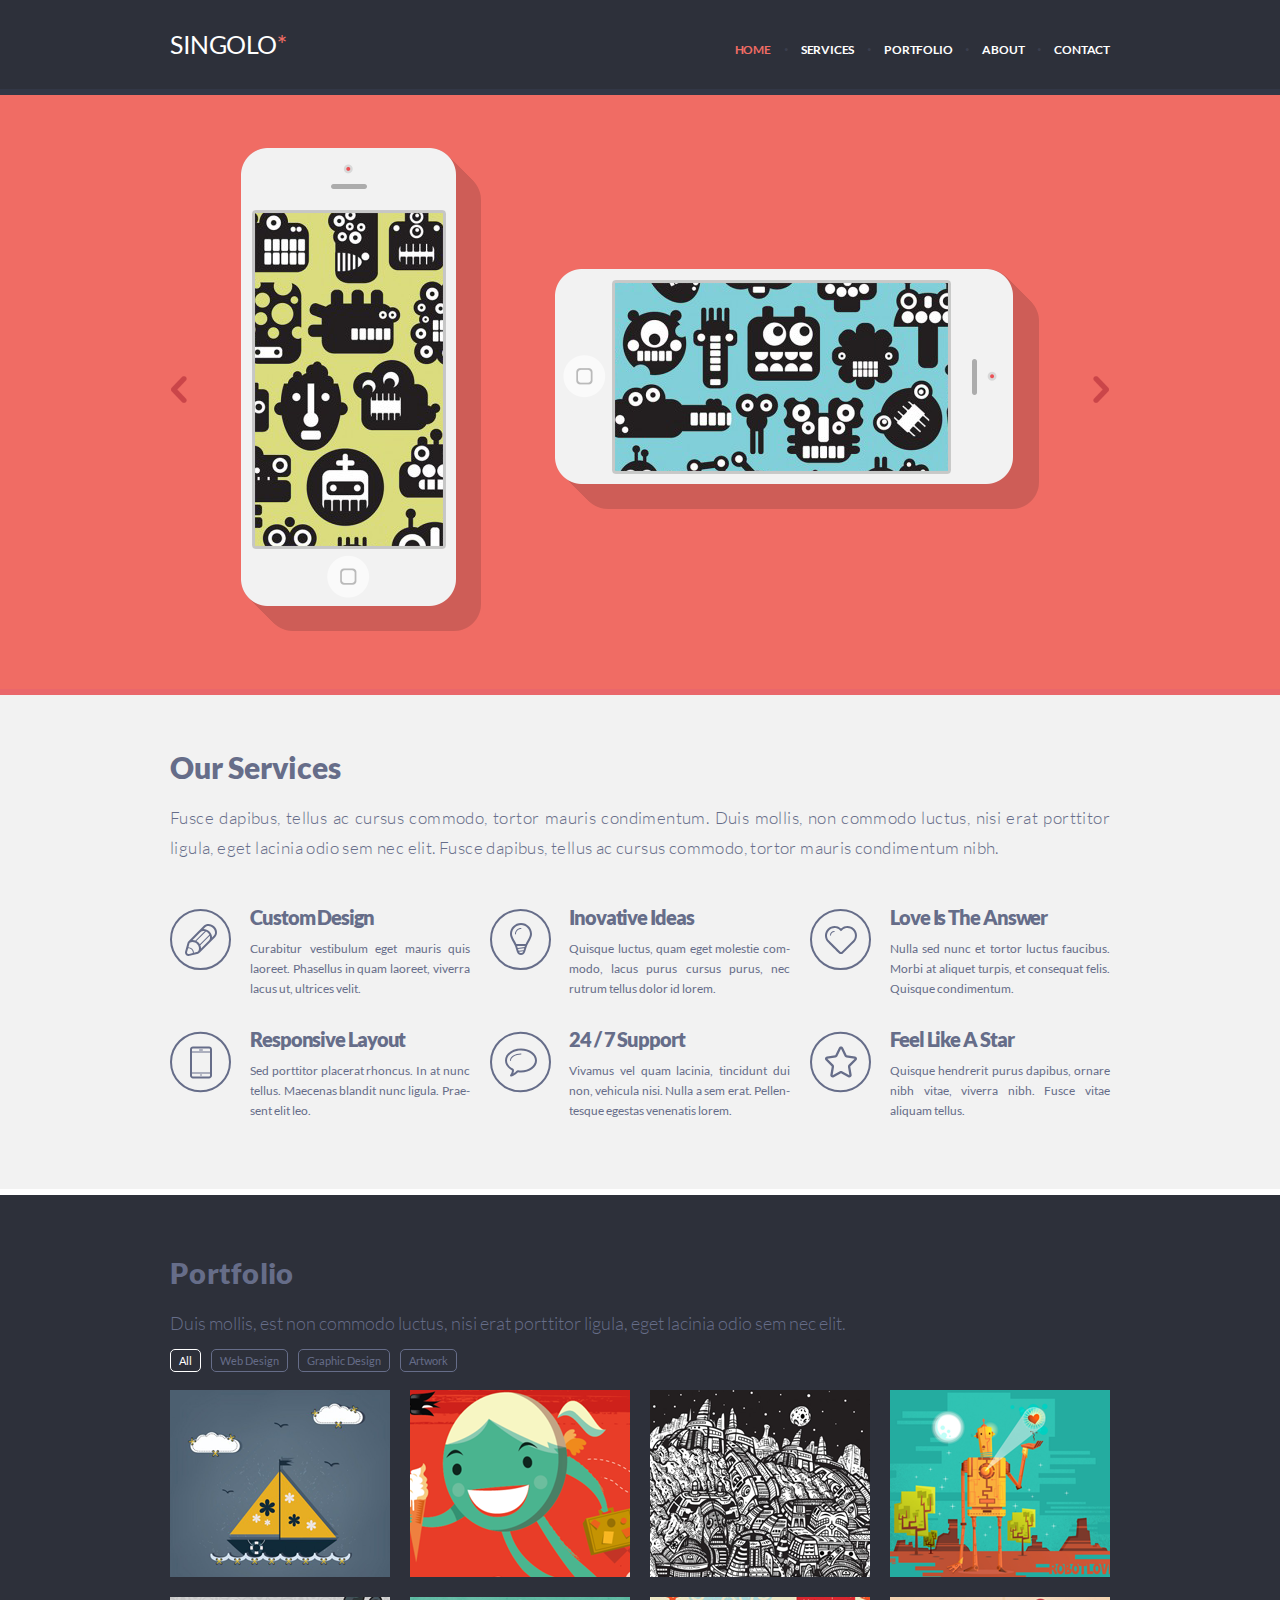
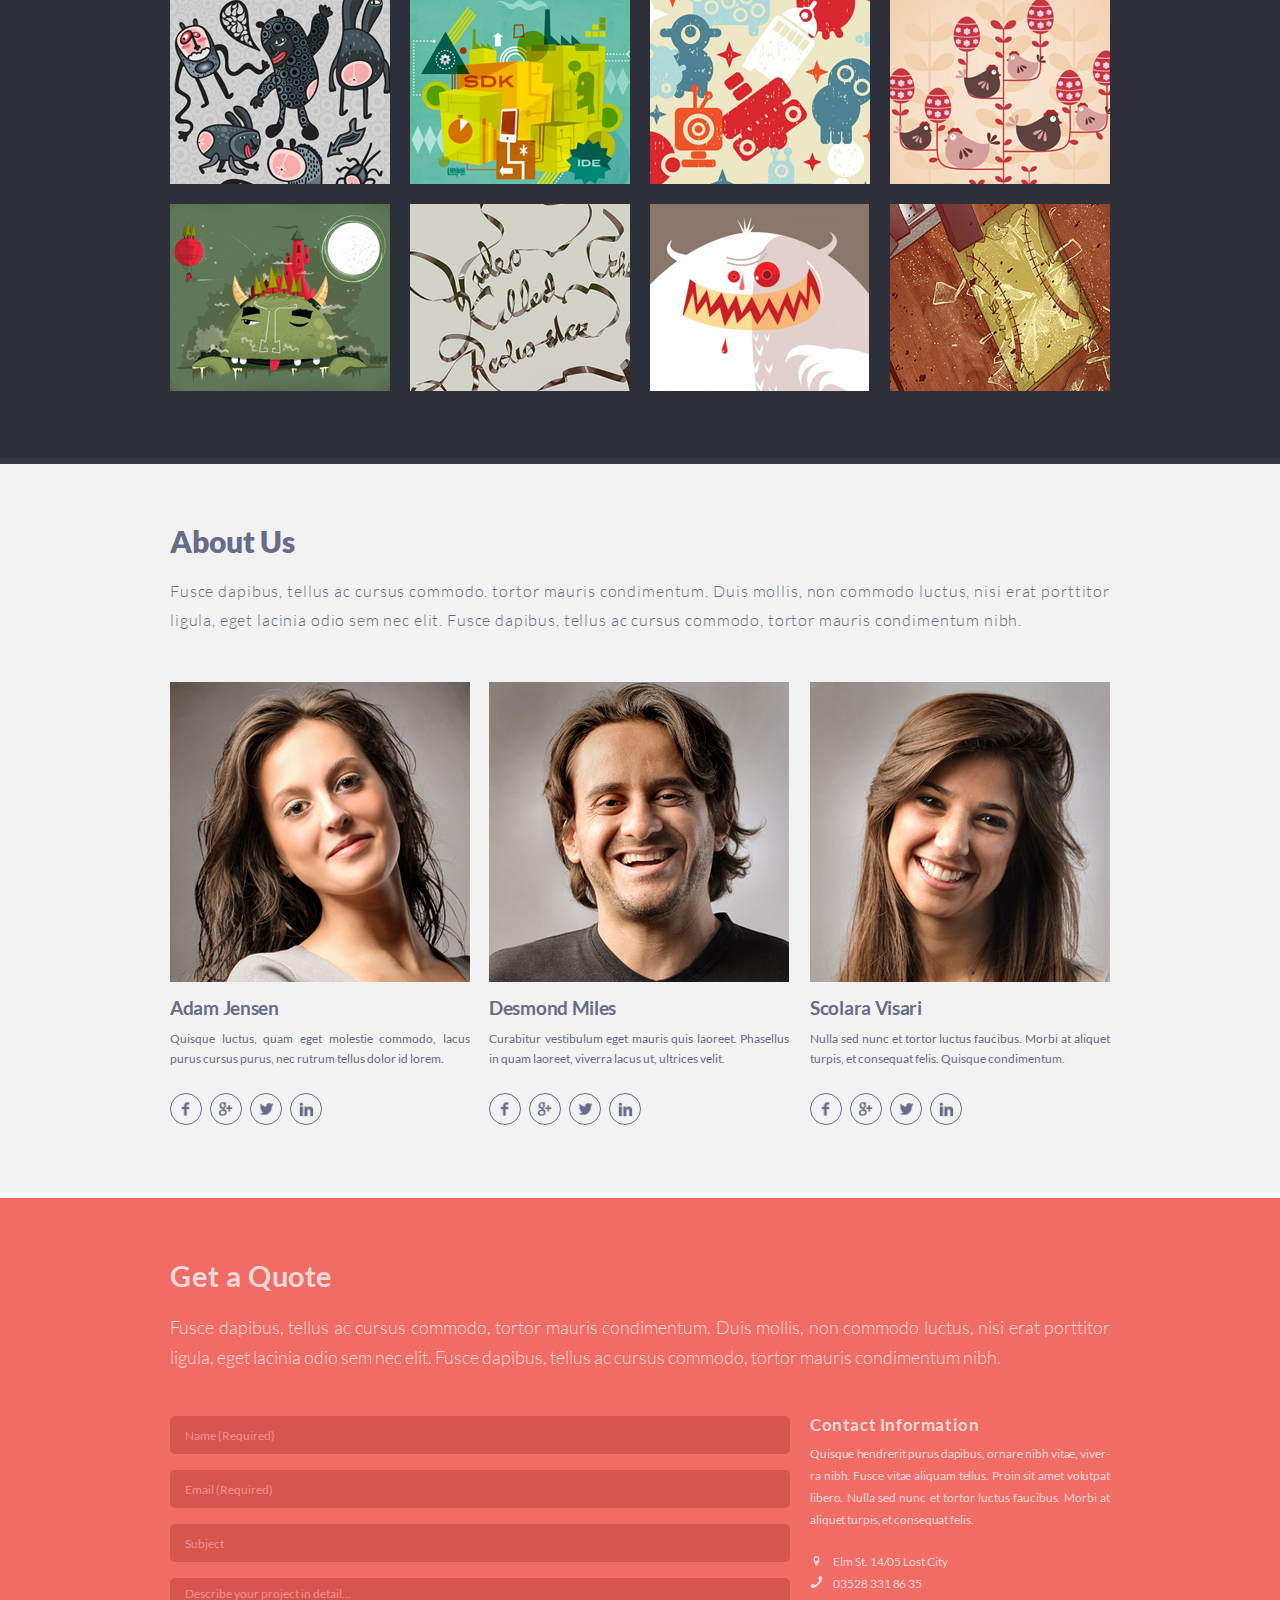
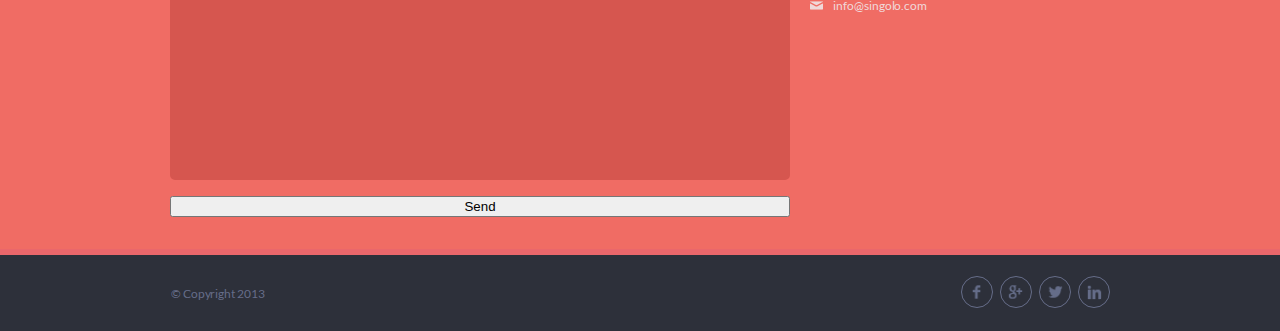
==== commit 243b785a: "feature: add mailto" ====
--- a/index.html
+++ b/index.html
@@ -241,7 +241,7 @@
                         </div>
                         <div class="contact">
                             <img src="assets/images/mail.svg" alt="Mail" height="9px" class="contact__icon">
-                            <span class="contact__info">info@singolo.com</span>
+                            <a href="mailto:info@singolo.com" class="contact__info">info@singolo.com</a>
                         </div>
                     </div>
                 </section>
--- a/style.css
+++ b/style.css
@@ -212,9 +212,10 @@
 }
 
 .portfolio__description {
-    margin: 22px 0 18px;
+    margin: 22px 0 15px;
     font-weight: 200;
-    letter-spacing: 0.08rem;
+    font-size: 1.8rem;
+    letter-spacing: 0.001rem;
 }
 
 .portfolio__tags {
@@ -234,6 +235,7 @@
 
 .tag:hover, .tag_active {
     color: white;
+    border-color: white;
 }
 
 .portfolio__image-rows {
